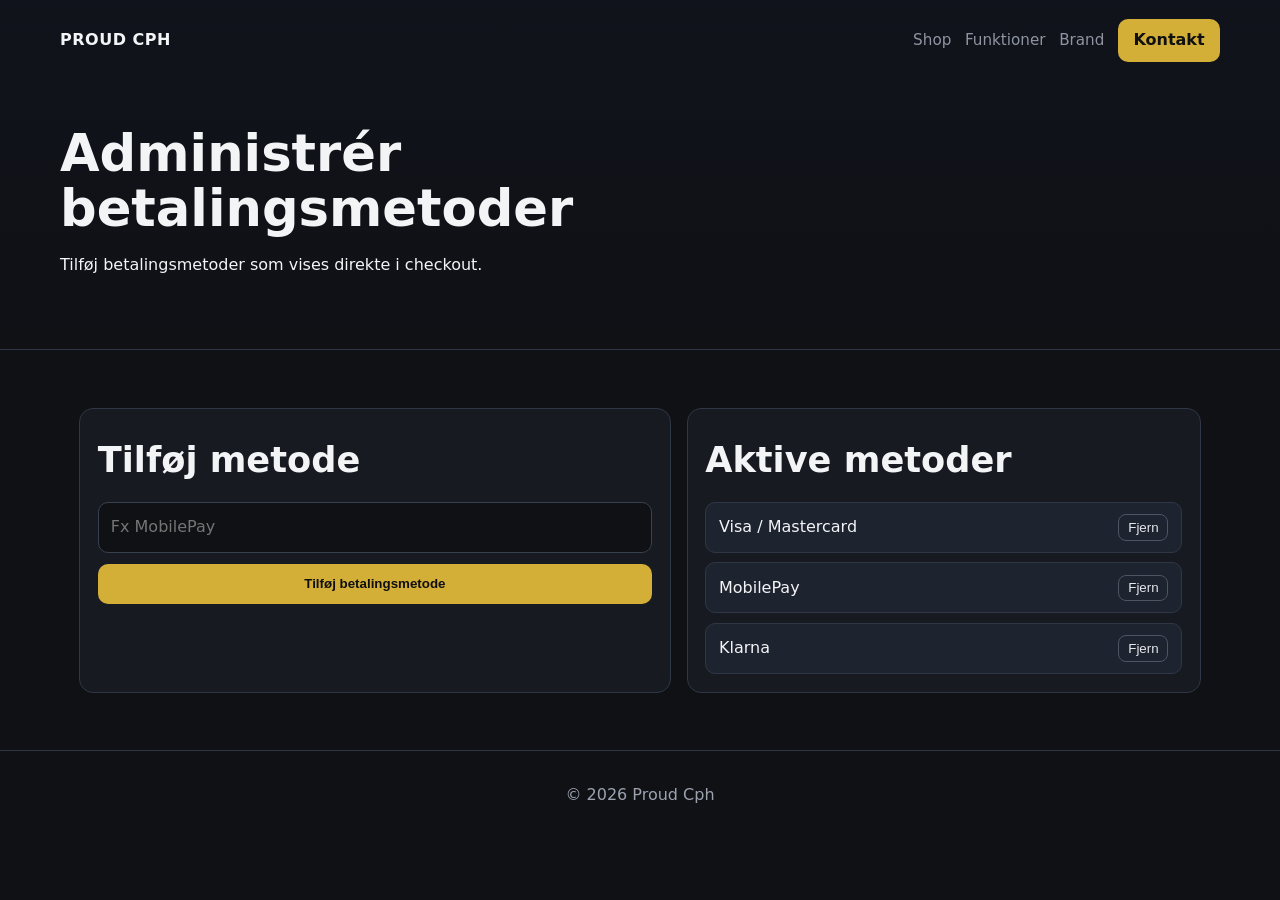
==== betalinger.html @ 1112c05d "Redesign site as premium Proud Cph brand with payment management" ====
<!doctype html>
<html lang="da">
  <head>
    <meta charset="UTF-8" />
    <meta name="viewport" content="width=device-width, initial-scale=1.0" />
    <title>Betalingsmetoder | Proud Cph</title>
    <link rel="stylesheet" href="styles.css" />
  </head>
  <body>
    <header class="sub-hero">
      <nav class="nav nav-light">
        <a class="logo" href="index.html">Proud Cph</a>
        <div class="nav-actions">
          <a class="nav-link dark" href="shop.html">Shop</a>
          <a class="nav-link dark" href="funktioner.html">Funktioner</a>
          <a class="nav-link dark" href="om-os.html">Brand</a>
          <a class="btn btn-small btn-dark" href="kontakt.html">Kontakt</a>
        </div>
      </nav>
      <div class="sub-hero-content">
        <h1>Administrér betalingsmetoder</h1>
        <p>Tilføj betalingsmetoder som vises direkte i checkout.</p>
      </div>
    </header>

    <main class="section split">
      <section class="card">
        <h2>Tilføj metode</h2>
        <form id="paymentForm" class="contact-form" onsubmit="return false;">
          <input id="paymentName" type="text" placeholder="Fx MobilePay" required />
          <button id="addPaymentBtn" class="btn btn-dark" type="submit">Tilføj betalingsmetode</button>
          <p class="status" id="paymentStatus"></p>
        </form>
      </section>

      <section class="card">
        <h2>Aktive metoder</h2>
        <ul id="paymentMethodsAdmin" class="method-list"></ul>
      </section>
    </main>

    <footer class="footer">
      <p>© <span id="year"></span> Proud Cph</p>
    </footer>
    <script src="script.js"></script>
  </body>
</html>
---- styles.css ----
:root {
  --bg: #0f1115;
  --panel: #171a21;
  --panel-soft: #1e2330;
  --text: #f3f4f6;
  --muted: #9ca3af;
  --line: #2f3645;
  --accent: #d4af37;
  --accent-soft: #f0d782;
  --max-width: 1160px;
}

* { box-sizing: border-box; }

body {
  margin: 0;
  font-family: Inter, system-ui, -apple-system, Segoe UI, Roboto, Arial, sans-serif;
  background: var(--bg);
  color: var(--text);
  line-height: 1.55;
}

.hero,
.sub-hero {
  padding: 1.2rem 1.2rem 3.5rem;
}

.hero-image {
  background: radial-gradient(circle at 25% 20%, rgba(212, 175, 55, 0.22), transparent 40%),
    linear-gradient(130deg, #0d0f14 0%, #131824 60%, #181f30 100%);
}

.sub-hero {
  background: linear-gradient(180deg, #10131b 0%, #0f1115 100%);
  border-bottom: 1px solid var(--line);
}

.nav {
  max-width: var(--max-width);
  margin: 0 auto;
  display: flex;
  align-items: center;
  justify-content: space-between;
  gap: 1rem;
}

.logo {
  color: var(--text);
  text-decoration: none;
  font-weight: 800;
  letter-spacing: 0.5px;
  text-transform: uppercase;
}

.nav-actions {
  display: flex;
  gap: 0.85rem;
  align-items: center;
  flex-wrap: wrap;
}

.nav-link {
  color: var(--text);
  text-decoration: none;
  opacity: 0.9;
  font-size: 0.95rem;
}

.nav-link.dark { color: var(--muted); }
.nav-link:hover { opacity: 1; }

.hero-content,
.sub-hero-content {
  max-width: var(--max-width);
  margin: 4rem auto 0;
}

h1 {
  font-size: clamp(2rem, 4vw, 3.5rem);
  line-height: 1.08;
  max-width: 16ch;
  margin: 0.5rem 0 1rem;
}

h2 {
  font-size: clamp(1.6rem, 3vw, 2.2rem);
  margin: 0.4rem 0 0.9rem;
}

.eyebrow {
  margin: 0;
  text-transform: uppercase;
  letter-spacing: 0.08em;
  font-size: 0.74rem;
  color: var(--accent-soft);
}

.eyebrow.dark { color: var(--accent); }

.section {
  max-width: var(--max-width);
  margin: 0 auto;
  padding: 3.6rem 1.2rem;
}

.section-heading { margin-bottom: 1rem; }

.cards {
  display: grid;
  grid-template-columns: repeat(auto-fit, minmax(220px, 1fr));
  gap: 1rem;
}

.three-up { grid-template-columns: repeat(auto-fit, minmax(250px, 1fr)); }

.card {
  background: var(--panel);
  border: 1px solid var(--line);
  border-radius: 14px;
  padding: 1.1rem;
}

.card h3 { margin-top: 0; }
.card p { margin-bottom: 0; color: #d1d5db; }

.feature { min-height: 180px; }

.split {
  display: grid;
  grid-template-columns: 1.15fr 1fr;
  gap: 1rem;
}

.btn {
  border: 1px solid transparent;
  border-radius: 10px;
  padding: 0.72rem 1rem;
  font-weight: 700;
  text-decoration: none;
  cursor: pointer;
  display: inline-block;
}

.btn-light {
  background: var(--text);
  color: #111827;
}

.btn-dark {
  background: var(--accent);
  color: #101010;
}

.btn-outline {
  border-color: #f8fafc88;
  color: var(--text);
  background: transparent;
}

.btn-small {
  padding: 0.5rem 0.9rem;
}

.hero-cta {
  display: flex;
  flex-wrap: wrap;
  gap: 0.7rem;
  margin-top: 1rem;
}

.product-card { display: grid; gap: 0.8rem; }
.checkout { margin-top: 1.2rem; }

.method-list {
  list-style: none;
  padding: 0;
  margin: 0;
  display: grid;
  gap: 0.6rem;
}

.method-item {
  background: var(--panel-soft);
  border: 1px solid var(--line);
  border-radius: 10px;
  padding: 0.7rem 0.8rem;
  display: flex;
  justify-content: space-between;
  align-items: center;
  gap: 0.8rem;
}

.remove-btn {
  border: 1px solid #4b5563;
  background: transparent;
  color: #e5e7eb;
  border-radius: 8px;
  padding: 0.3rem 0.55rem;
  cursor: pointer;
}

input,
textarea {
  width: 100%;
  border-radius: 10px;
  border: 1px solid #374151;
  background: #0f1115;
  color: var(--text);
  font: inherit;
  padding: 0.75rem;
}

.contact-form {
  display: grid;
  gap: 0.7rem;
  max-width: 620px;
}

.status { margin: 0; min-height: 1.2rem; color: var(--accent-soft); }
.muted { color: var(--muted); }

.footer {
  border-top: 1px solid var(--line);
  text-align: center;
  color: var(--muted);
  padding: 1rem;
}

@media (max-width: 900px) {
  .split { grid-template-columns: 1fr; }
}
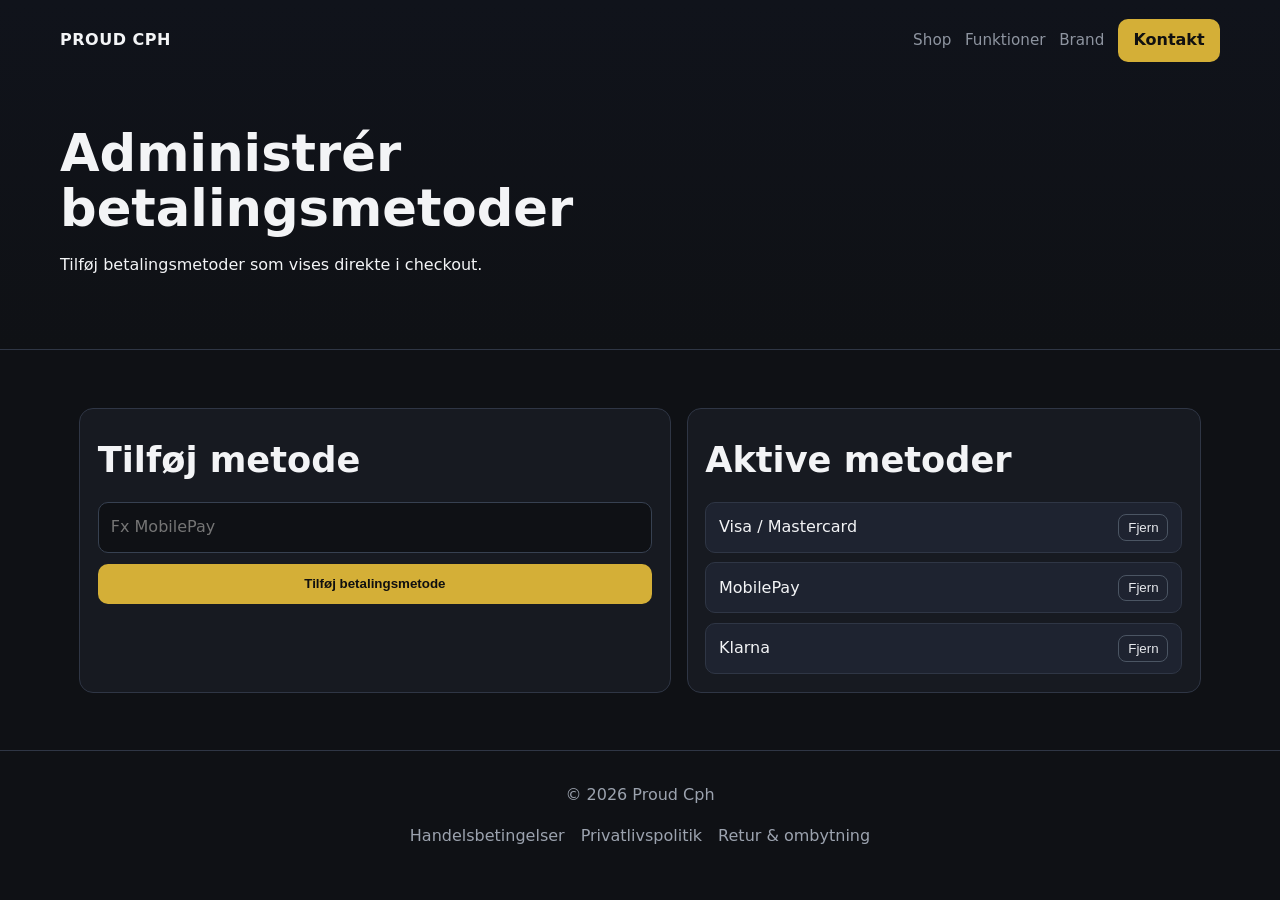
==== commit 7ee01702: "Add launch-ready legal, SEO, and PWA essentials for Proud Cph" ====
--- a/betalinger.html
+++ b/betalinger.html
@@ -4,6 +4,8 @@
     <meta charset="UTF-8" />
     <meta name="viewport" content="width=device-width, initial-scale=1.0" />
     <title>Betalingsmetoder | Proud Cph</title>
+    <meta name="description" content="Administrér betalingsmetoder for Proud Cph checkout." />
+    <link rel="manifest" href="site.webmanifest" />
     <link rel="stylesheet" href="styles.css" />
   </head>
   <body>
@@ -41,6 +43,11 @@
 
     <footer class="footer">
       <p>© <span id="year"></span> Proud Cph</p>
+      <p class="footer-links">
+        <a href="handelsbetingelser.html">Handelsbetingelser</a>
+        <a href="privatlivspolitik.html">Privatlivspolitik</a>
+        <a href="retur.html">Retur & ombytning</a>
+      </p>
     </footer>
     <script src="script.js"></script>
   </body>
--- a/styles.css
+++ b/styles.css
@@ -229,3 +229,28 @@
 @media (max-width: 900px) {
   .split { grid-template-columns: 1fr; }
 }
+
+.footer-links {
+  display: flex;
+  gap: 1rem;
+  justify-content: center;
+  flex-wrap: wrap;
+  margin: 0.4rem 0 0;
+}
+
+.footer-links a {
+  color: var(--muted);
+  text-decoration: none;
+}
+
+.footer-links a:hover {
+  color: var(--text);
+}
+
+.legal h2 {
+  margin-top: 1.2rem;
+}
+
+.legal p {
+  margin-top: 0.4rem;
+}
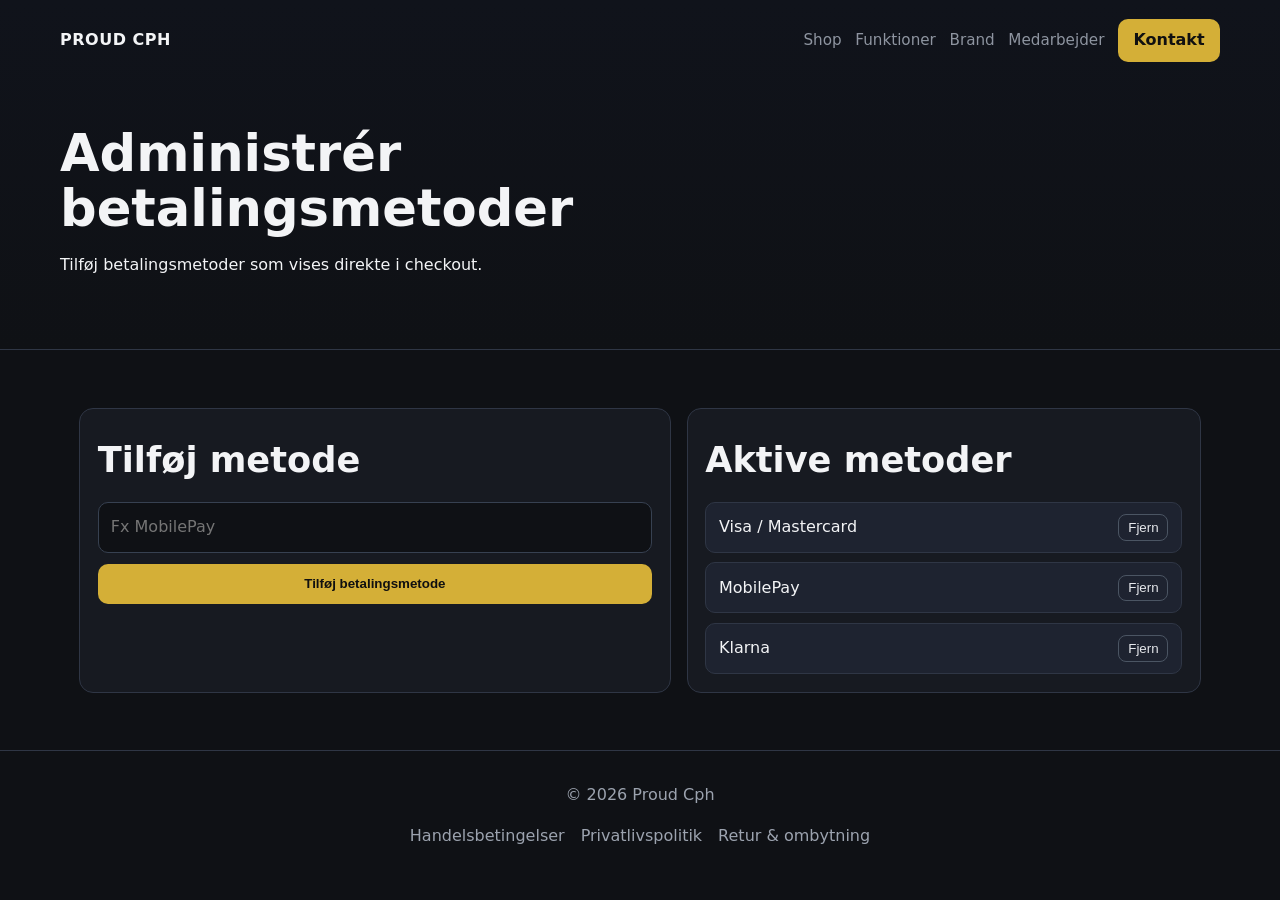
==== commit c33fb6d8: "Add employee order portal and polish launch UX for Proud Cph" ====
--- a/betalinger.html
+++ b/betalinger.html
@@ -16,6 +16,7 @@
           <a class="nav-link dark" href="shop.html">Shop</a>
           <a class="nav-link dark" href="funktioner.html">Funktioner</a>
           <a class="nav-link dark" href="om-os.html">Brand</a>
+          <a class="nav-link dark" href="medarbejder.html">Medarbejder</a>
           <a class="btn btn-small btn-dark" href="kontakt.html">Kontakt</a>
         </div>
       </nav>
--- a/styles.css
+++ b/styles.css
@@ -254,3 +254,38 @@
 .legal p {
   margin-top: 0.4rem;
 }
+
+.hidden {
+  display: none;
+}
+
+.dashboard-head {
+  display: flex;
+  justify-content: space-between;
+  align-items: center;
+  gap: 1rem;
+}
+
+.table-wrap {
+  overflow-x: auto;
+}
+
+.order-table {
+  width: 100%;
+  border-collapse: collapse;
+  margin-top: 0.6rem;
+}
+
+.order-table th,
+.order-table td {
+  border-bottom: 1px solid var(--line);
+  text-align: left;
+  padding: 0.7rem 0.4rem;
+  white-space: nowrap;
+}
+
+.dashboard-actions {
+  margin: 0.9rem 0;
+  display: grid;
+  gap: 0.5rem;
+}
